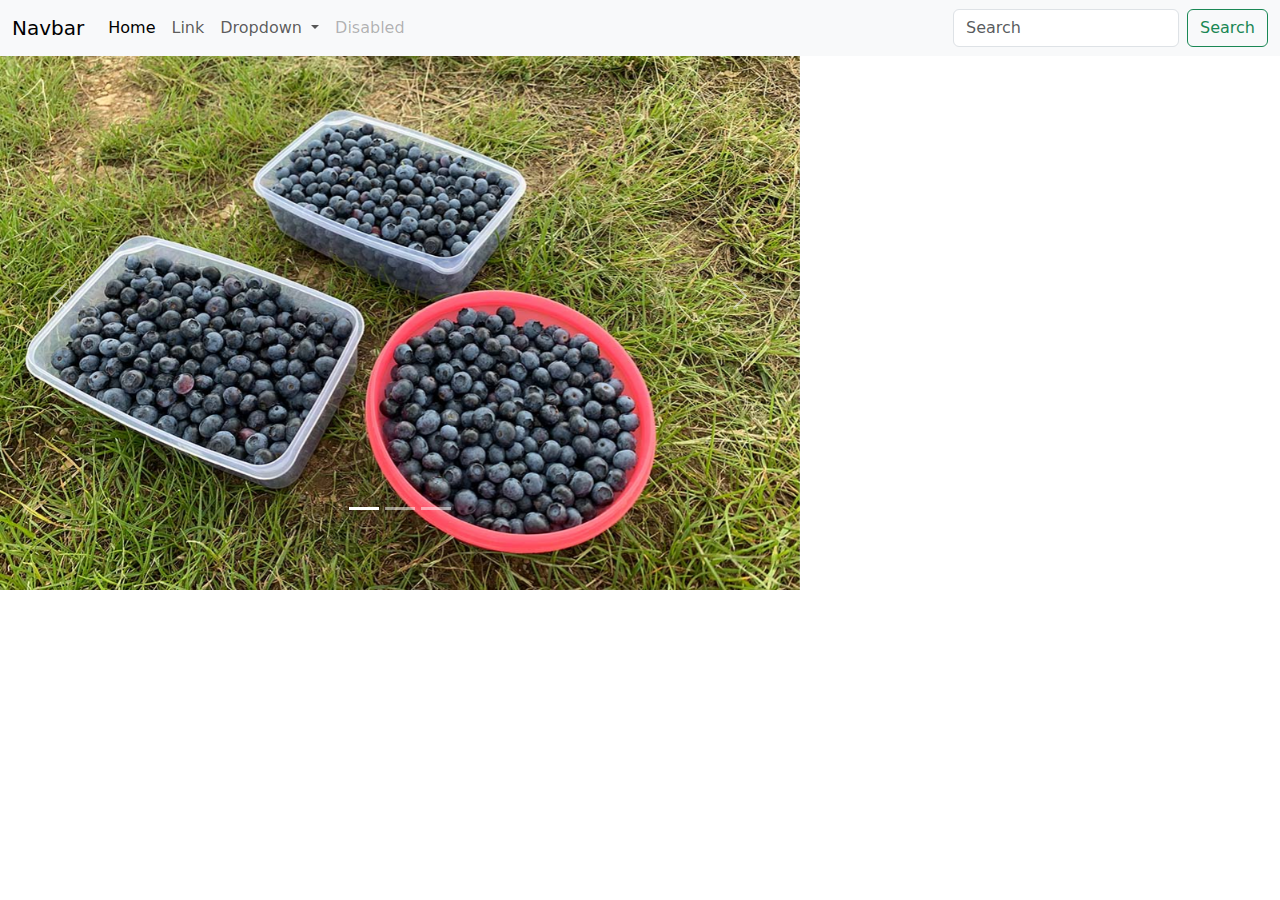
==== index.html @ 4d2827e0 "new changes made" ====
<!DOCTYPE html>
<html lang="en">
  <head>
    <meta charset="UTF-8" />
    <meta name="viewport" content="width=device-width, initial-scale=1.0" />
    <title>third party example</title>
    <link
      href="https://cdn.jsdelivr.net/npm/bootstrap@5.3.3/dist/css/bootstrap.min.css"
      rel="stylesheet"
      integrity="sha384-QWTKZyjpPEjISv5WaRU9OFeRpok6YctnYmDr5pNlyT2bRjXh0JMhjY6hW+ALEwIH"
      crossorigin="anonymous"
    />
    <link rel="stylesheet" href="styles.css" />
    <script
      src="https://cdn.jsdelivr.net/npm/bootstrap@5.3.3/dist/js/bootstrap.bundle.min.js"
      integrity="sha384-YvpcrYf0tY3lHB60NNkmXc5s9fDVZLESaAA55NDzOxhy9GkcIdslK1eN7N6jIeHz"
      crossorigin="anonymous"
      defer
    ></script>
  </head>
  <body>
    <header>
      <nav class="navbar navbar-expand-lg bg-body-tertiary">
        <div class="container-fluid">
          <a class="navbar-brand" href="#">Navbar</a>
          <button
            class="navbar-toggler"
            type="button"
            data-bs-toggle="collapse"
            data-bs-target="#navbarSupportedContent"
            aria-controls="navbarSupportedContent"
            aria-expanded="false"
            aria-label="Toggle navigation"
          >
            <span class="navbar-toggler-icon"></span>
          </button>
          <div class="collapse navbar-collapse" id="navbarSupportedContent">
            <ul class="navbar-nav me-auto mb-2 mb-lg-0">
              <li class="nav-item">
                <a class="nav-link active" aria-current="page" href="#">Home</a>
              </li>
              <li class="nav-item">
                <a class="nav-link" href="#">Link</a>
              </li>
              <li class="nav-item dropdown">
                <a
                  class="nav-link dropdown-toggle"
                  href="#"
                  role="button"
                  data-bs-toggle="dropdown"
                  aria-expanded="false"
                >
                  Dropdown
                </a>
                <ul class="dropdown-menu">
                  <li><a class="dropdown-item" href="#">Action</a></li>
                  <li><a class="dropdown-item" href="#">Another action</a></li>
                  <li><hr class="dropdown-divider" /></li>
                  <li>
                    <a class="dropdown-item" href="#">Something else here</a>
                  </li>
                </ul>
              </li>
              <li class="nav-item">
                <a class="nav-link disabled" aria-disabled="true">Disabled</a>
              </li>
            </ul>
            <form class="d-flex" role="search">
              <input
                class="form-control me-2"
                type="search"
                placeholder="Search"
                aria-label="Search"
              />
              <button class="btn btn-outline-success" type="submit">
                Search
              </button>
            </form>
          </div>
        </div>
      </nav>
    </header>
    <main>
      <section  id="carousel-Example" class="carousel slide">
        <div class="carousel-indicators">
          <button type="button" data-bs-target="#carousel-Example" data-bs-slide-to="0" class="active" aria-current="true" aria-label="Slide 1"></button>
          <button type="button" data-bs-target="#carousel-Example" data-bs-slide-to="1" aria-label="Slide 2"></button>
          <button type="button" data-bs-target="#carousel-Example" data-bs-slide-to="2" aria-label="Slide 3"></button>
        </div>
        <div class="carousel-inner">
          <div class="carousel-item active">
            <img src="images/berries.jpg" class="d-block w-100" alt="...">
          </div>
          <div class="carousel-item">
            <img src="..." class="d-block w-100" alt="...">
          </div>
          <div class="carousel-item">
            <img src="..." class="d-block w-100" alt="...">
          </div>
        </div>
        <button class="carousel-control-prev" type="button" data-bs-target="#carousel-Example" data-bs-slide="prev">
          <span class="carousel-control-prev-icon" aria-hidden="true"></span>
          <span class="visually-hidden">Previous</span>
        </button>
        <button class="carousel-control-next" type="button" data-bs-target="#carousel-Example" data-bs-slide="next">
          <span class="carousel-control-next-icon" aria-hidden="true"></span>
          <span class="visually-hidden">Next</span>
        </button>
      
       
      </section>
    </main>
  </body>
</html>
---- styles.css ----
#carousel-Example{
    width: 100%;
    max-width: 50rem;
    height: 30rem;
}
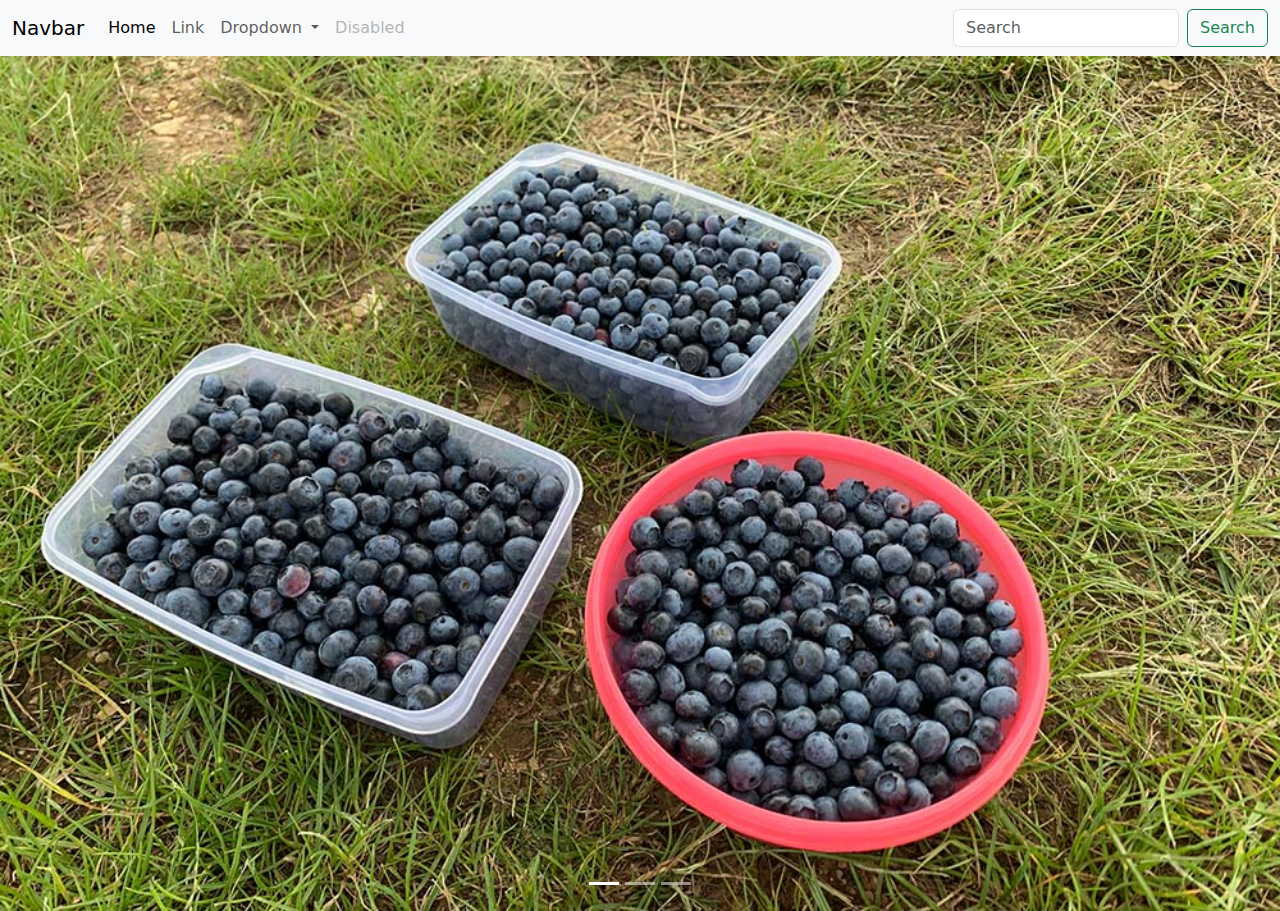
==== commit 2d41fe11: "new changes made" ====
--- a/index.html
+++ b/index.html
@@ -81,33 +81,31 @@
       </nav>
     </header>
     <main>
-      <section  id="carousel-Example" class="carousel slide">
+      <section  id="carousel-example" class="carousel slide" data-bs-ride="carousel">
         <div class="carousel-indicators">
-          <button type="button" data-bs-target="#carousel-Example" data-bs-slide-to="0" class="active" aria-current="true" aria-label="Slide 1"></button>
-          <button type="button" data-bs-target="#carousel-Example" data-bs-slide-to="1" aria-label="Slide 2"></button>
-          <button type="button" data-bs-target="#carousel-Example" data-bs-slide-to="2" aria-label="Slide 3"></button>
+          <button type="button" data-bs-target="#carousel-example" data-bs-slide-to="0" class="active" aria-current="true" aria-label="Slide 1"></button>
+          <button type="button" data-bs-target="#carousel-example" data-bs-slide-to="1" aria-label="Slide 2"></button>
+          <button type="button" data-bs-target="#carousel-example" data-bs-slide-to="2" aria-label="Slide 3"></button>
         </div>
         <div class="carousel-inner">
           <div class="carousel-item active">
             <img src="images/berries.jpg" class="d-block w-100" alt="...">
           </div>
           <div class="carousel-item">
-            <img src="..." class="d-block w-100" alt="...">
+            <img src="images/christmas.jpg" class="d-block w-100" alt="...">
           </div>
           <div class="carousel-item">
-            <img src="..." class="d-block w-100" alt="...">
+            <img src="images/tasty.jpg" class="d-block w-100" alt="...">
           </div>
         </div>
-        <button class="carousel-control-prev" type="button" data-bs-target="#carousel-Example" data-bs-slide="prev">
+        <button class="carousel-control-prev" type="button" data-bs-target="#carousel-example" data-bs-slide="prev">
           <span class="carousel-control-prev-icon" aria-hidden="true"></span>
           <span class="visually-hidden">Previous</span>
         </button>
-        <button class="carousel-control-next" type="button" data-bs-target="#carousel-Example" data-bs-slide="next">
+        <button class="carousel-control-next" type="button" data-bs-target="#carousel-example" data-bs-slide="next">
           <span class="carousel-control-next-icon" aria-hidden="true"></span>
           <span class="visually-hidden">Next</span>
         </button>
-      
-       
       </section>
     </main>
   </body>
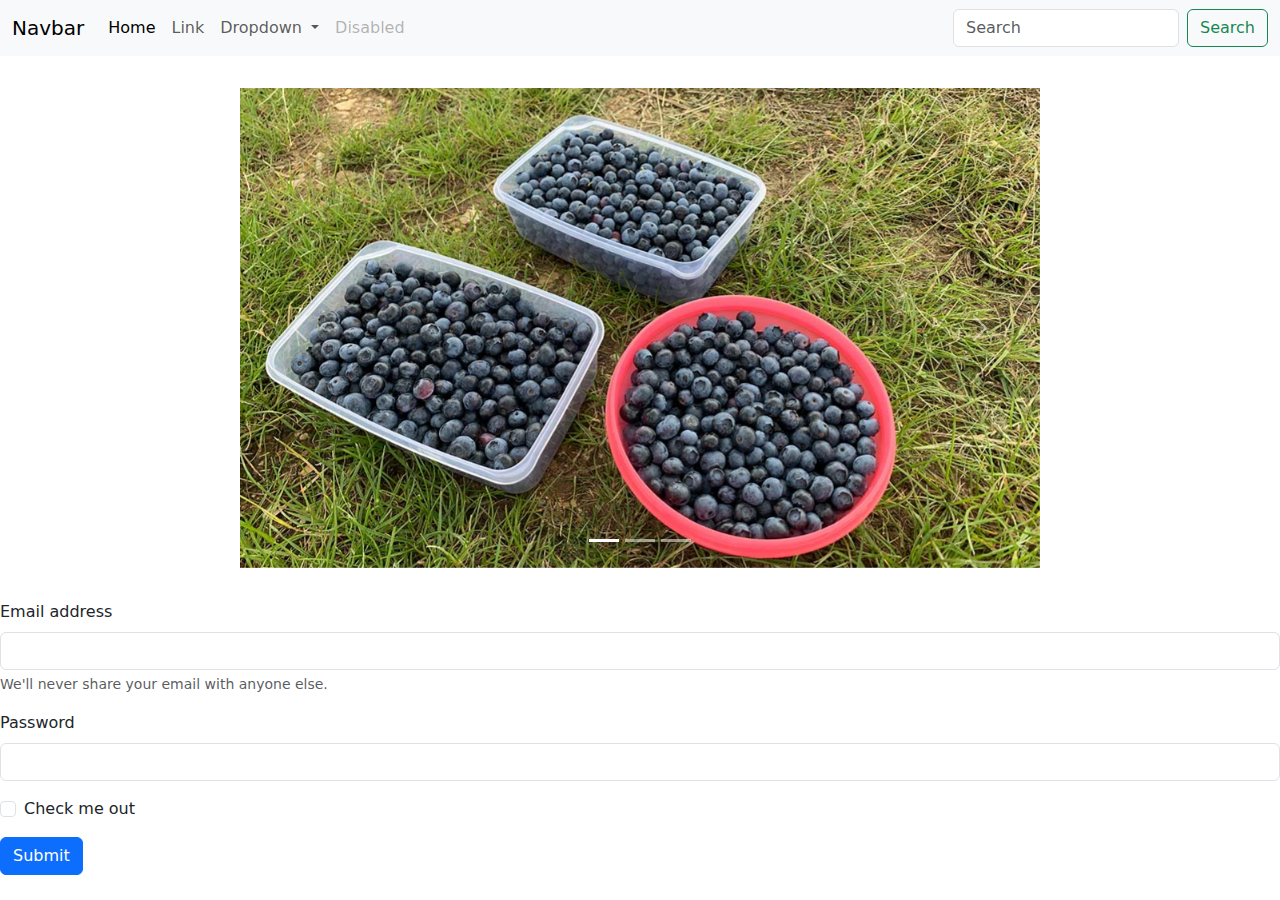
==== commit 94f85b6b: "new changes made" ====
--- a/index.html
+++ b/index.html
@@ -107,6 +107,24 @@
           <span class="visually-hidden">Next</span>
         </button>
       </section>
+      <section>
+        <form>
+          <div class="mb-3">
+            <label for="exampleInputEmail1" class="form-label">Email address</label>
+            <input type="email" class="form-control" id="exampleInputEmail1" aria-describedby="emailHelp">
+            <div id="emailHelp" class="form-text">We'll never share your email with anyone else.</div>
+          </div>
+          <div class="mb-3">
+            <label for="exampleInputPassword1" class="form-label">Password</label>
+            <input type="password" class="form-control" id="exampleInputPassword1">
+          </div>
+          <div class="mb-3 form-check">
+            <input type="checkbox" class="form-check-input" id="exampleCheck1">
+            <label class="form-check-label" for="exampleCheck1">Check me out</label>
+          </div>
+          <button type="submit" class="btn btn-primary">Submit</button>
+        </form>
+      </section>
     </main>
   </body>
 </html>
--- a/styles.css
+++ b/styles.css
@@ -1,5 +1,11 @@
-#carousel-Example{
+#carousel-example{
     width: 100%;
     max-width: 50rem;
     height: 30rem;
+    margin: 2rem auto;
+
+}
+#carousel-example img{
+    height: 30rem;
+    object-fit: cover;
 }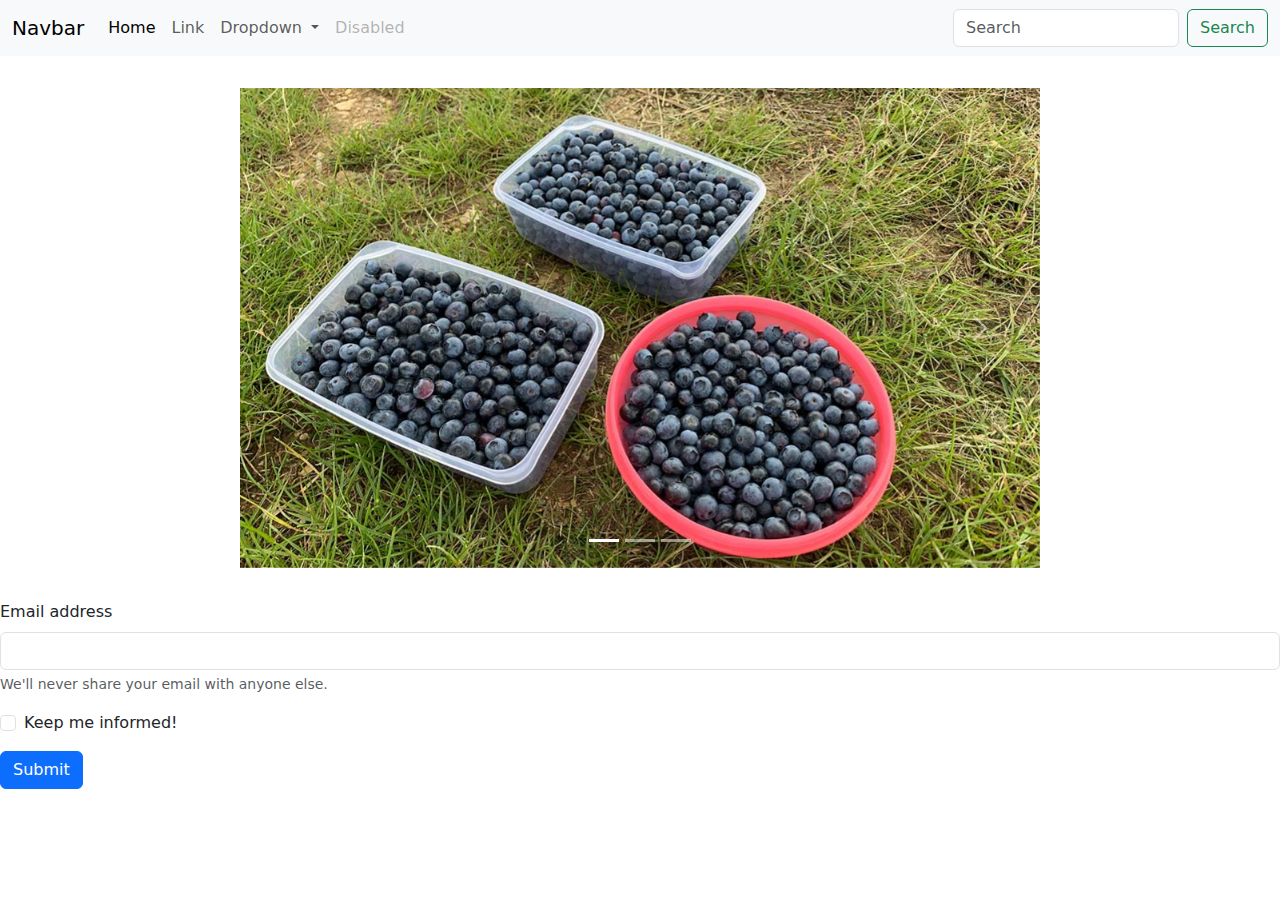
==== commit 02809265: "new changes made" ====
--- a/index.html
+++ b/index.html
@@ -81,46 +81,91 @@
       </nav>
     </header>
     <main>
-      <section  id="carousel-example" class="carousel slide" data-bs-ride="carousel">
+      <section
+        id="carousel-example"
+        class="carousel slide"
+        data-bs-ride="carousel"
+      >
         <div class="carousel-indicators">
-          <button type="button" data-bs-target="#carousel-example" data-bs-slide-to="0" class="active" aria-current="true" aria-label="Slide 1"></button>
-          <button type="button" data-bs-target="#carousel-example" data-bs-slide-to="1" aria-label="Slide 2"></button>
-          <button type="button" data-bs-target="#carousel-example" data-bs-slide-to="2" aria-label="Slide 3"></button>
+          <button
+            type="button"
+            data-bs-target="#carousel-example"
+            data-bs-slide-to="0"
+            class="active"
+            aria-current="true"
+            aria-label="Slide 1"
+          ></button>
+          <button
+            type="button"
+            data-bs-target="#carousel-example"
+            data-bs-slide-to="1"
+            aria-label="Slide 2"
+          ></button>
+          <button
+            type="button"
+            data-bs-target="#carousel-example"
+            data-bs-slide-to="2"
+            aria-label="Slide 3"
+          ></button>
         </div>
         <div class="carousel-inner">
           <div class="carousel-item active">
-            <img src="images/berries.jpg" class="d-block w-100" alt="...">
+            <img src="images/berries.jpg" class="d-block w-100" alt="..." />
           </div>
           <div class="carousel-item">
-            <img src="images/christmas.jpg" class="d-block w-100" alt="...">
+            <img src="images/christmas.jpg" class="d-block w-100" alt="..." />
           </div>
           <div class="carousel-item">
-            <img src="images/tasty.jpg" class="d-block w-100" alt="...">
+            <img src="images/tasty.jpg" class="d-block w-100" alt="..." />
           </div>
         </div>
-        <button class="carousel-control-prev" type="button" data-bs-target="#carousel-example" data-bs-slide="prev">
+        <button
+          class="carousel-control-prev"
+          type="button"
+          data-bs-target="#carousel-example"
+          data-bs-slide="prev"
+        >
           <span class="carousel-control-prev-icon" aria-hidden="true"></span>
           <span class="visually-hidden">Previous</span>
         </button>
-        <button class="carousel-control-next" type="button" data-bs-target="#carousel-example" data-bs-slide="next">
+        <button
+          class="carousel-control-next"
+          type="button"
+          data-bs-target="#carousel-example"
+          data-bs-slide="next"
+        >
           <span class="carousel-control-next-icon" aria-hidden="true"></span>
           <span class="visually-hidden">Next</span>
         </button>
       </section>
-      <section>
+      <section id="newsletter-signup">
         <form>
           <div class="mb-3">
-            <label for="exampleInputEmail1" class="form-label">Email address</label>
-            <input type="email" class="form-control" id="exampleInputEmail1" aria-describedby="emailHelp">
-            <div id="emailHelp" class="form-text">We'll never share your email with anyone else.</div>
+            <label for="exampleInputEmail1" class="form-label"
+              >Email address</label
+            >
+            <input
+              type="email"
+              class="form-control"
+              id="exampleInputEmail1"
+              name="email"
+              aria-describedby="emailHelp"
+            />
+            <div id="emailHelp" class="form-text">
+              We'll never share your email with anyone else.
+            </div>
           </div>
-          <div class="mb-3">
-            <label for="exampleInputPassword1" class="form-label">Password</label>
-            <input type="password" class="form-control" id="exampleInputPassword1">
-          </div>
+
           <div class="mb-3 form-check">
-            <input type="checkbox" class="form-check-input" id="exampleCheck1">
-            <label class="form-check-label" for="exampleCheck1">Check me out</label>
+            <input
+              type="checkbox"
+              class="form-check-input"
+              id="exampleCheck1"
+              name="stay-informed"
+            />
+            <label class="form-check-label" for="exampleCheck1"
+              >Keep me informed!</label
+            >
           </div>
           <button type="submit" class="btn btn-primary">Submit</button>
         </form>
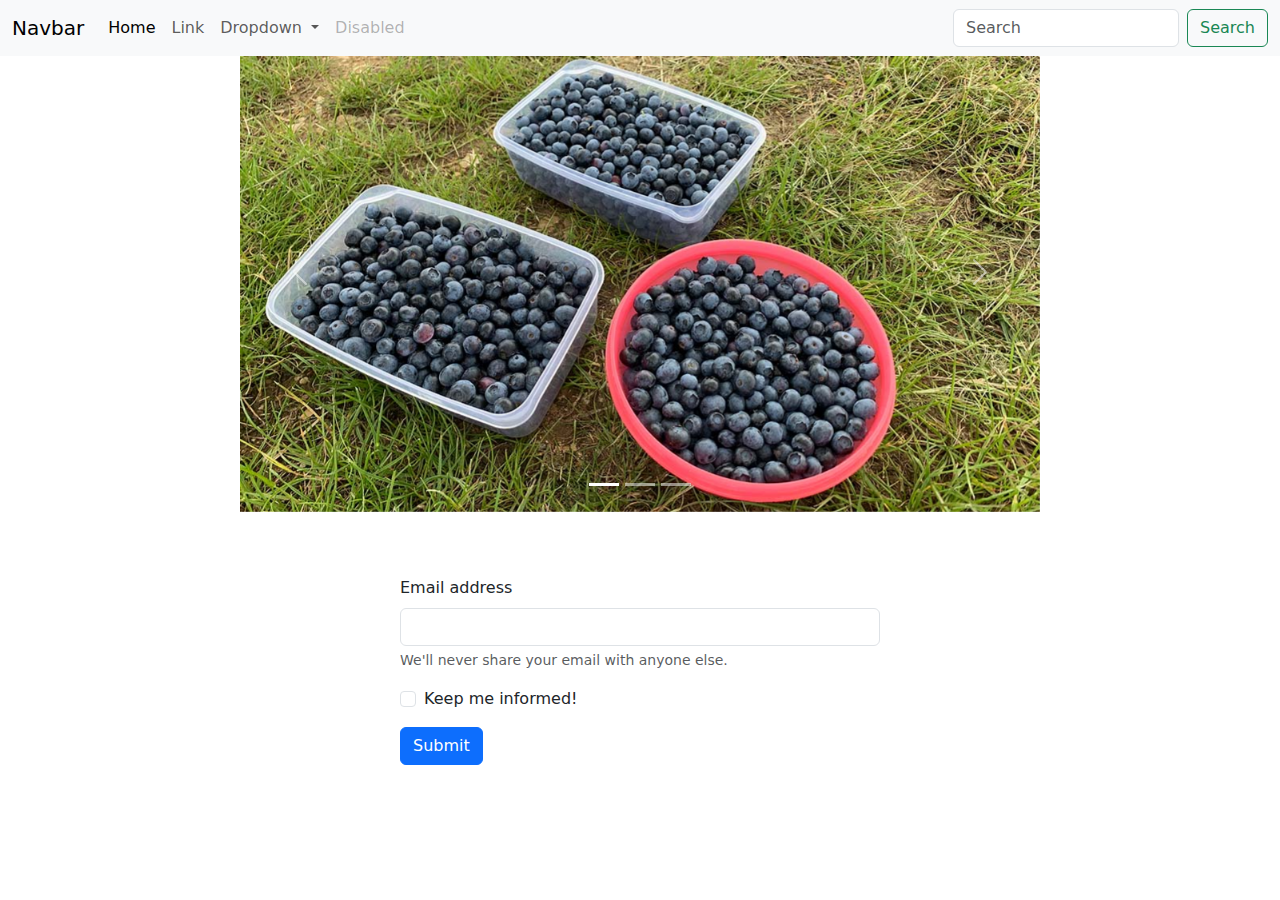
==== commit de67b88c: "new changes made" ====
--- a/index.html
+++ b/index.html
@@ -20,7 +20,7 @@
   </head>
   <body>
     <header>
-      <nav class="navbar navbar-expand-lg bg-body-tertiary">
+      <nav class="navbar navbar-expand-lg bg-body-tertiary fixed-top">
         <div class="container-fluid">
           <a class="navbar-brand" href="#">Navbar</a>
           <button
--- a/styles.css
+++ b/styles.css
@@ -3,9 +3,16 @@
     max-width: 50rem;
     height: 30rem;
     margin: 2rem auto;
+    
+    
 
 }
 #carousel-example img{
     height: 30rem;
     object-fit: cover;
-}+    
+}
+#newsletter-signup{
+    max-width: 30rem;
+    margin: 4rem auto;
+}
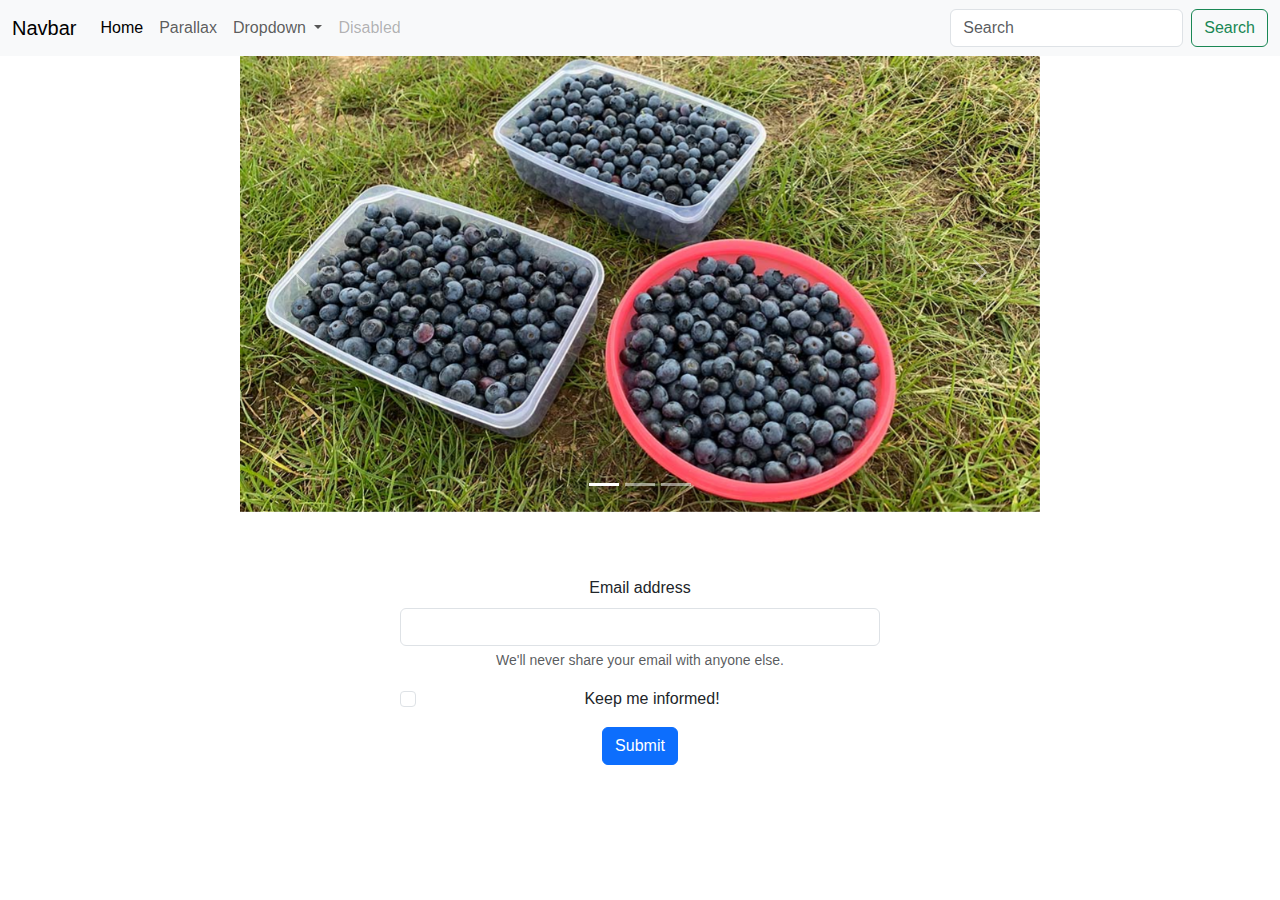
==== commit 0bc5bd52: "newfile added and changes made" ====
--- a/index.html
+++ b/index.html
@@ -40,7 +40,7 @@
                 <a class="nav-link active" aria-current="page" href="#">Home</a>
               </li>
               <li class="nav-item">
-                <a class="nav-link" href="#">Link</a>
+                <a class="nav-link" href="parallax.html">Parallax</a>
               </li>
               <li class="nav-item dropdown">
                 <a
--- a/styles.css
+++ b/styles.css
@@ -16,3 +16,20 @@
     max-width: 30rem;
     margin: 4rem auto;
 }
+body{
+    font-family: sans-serif;
+    text-align: center;
+}
+section{
+    width: 100%;
+    max-width: 50rem;
+    margin: 2rem auto;
+    
+    
+
+}
+#main-image{
+    height: 30rem;
+    object-fit: cover;
+    width: 100%;
+}